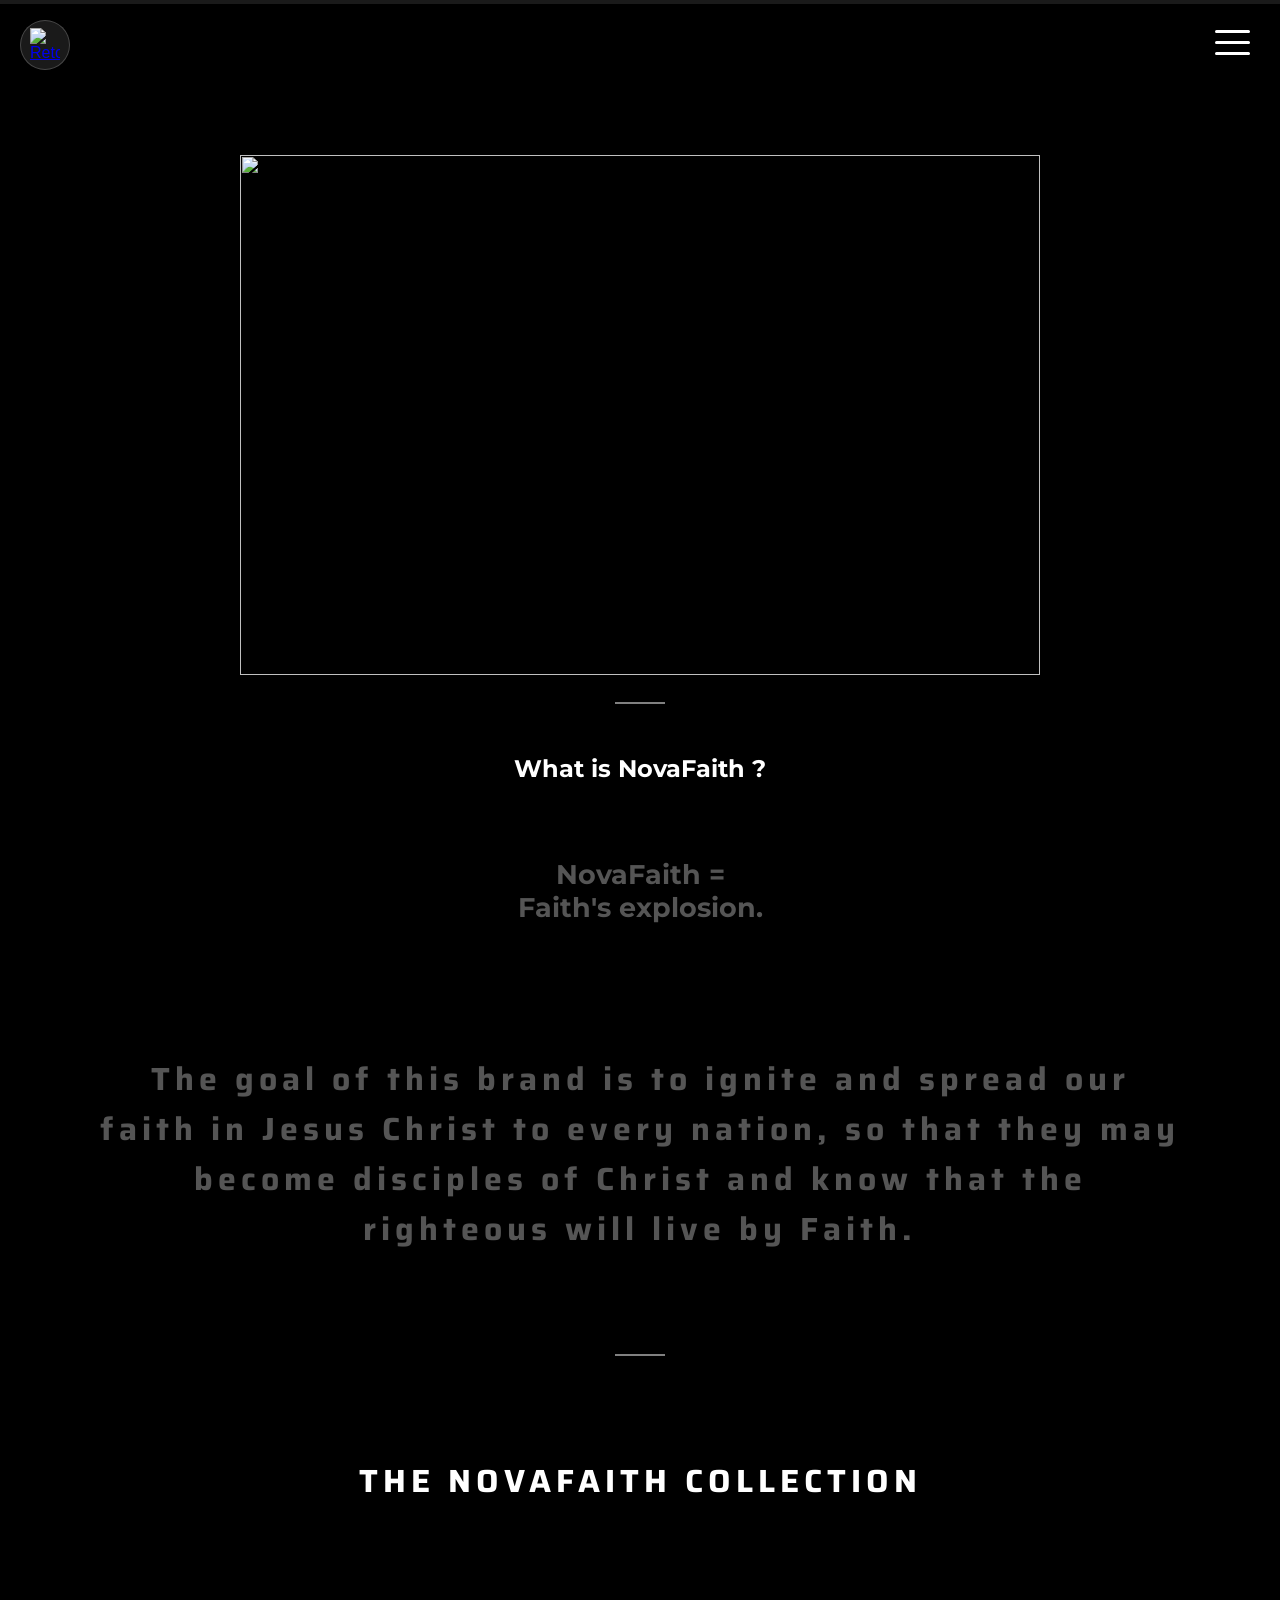
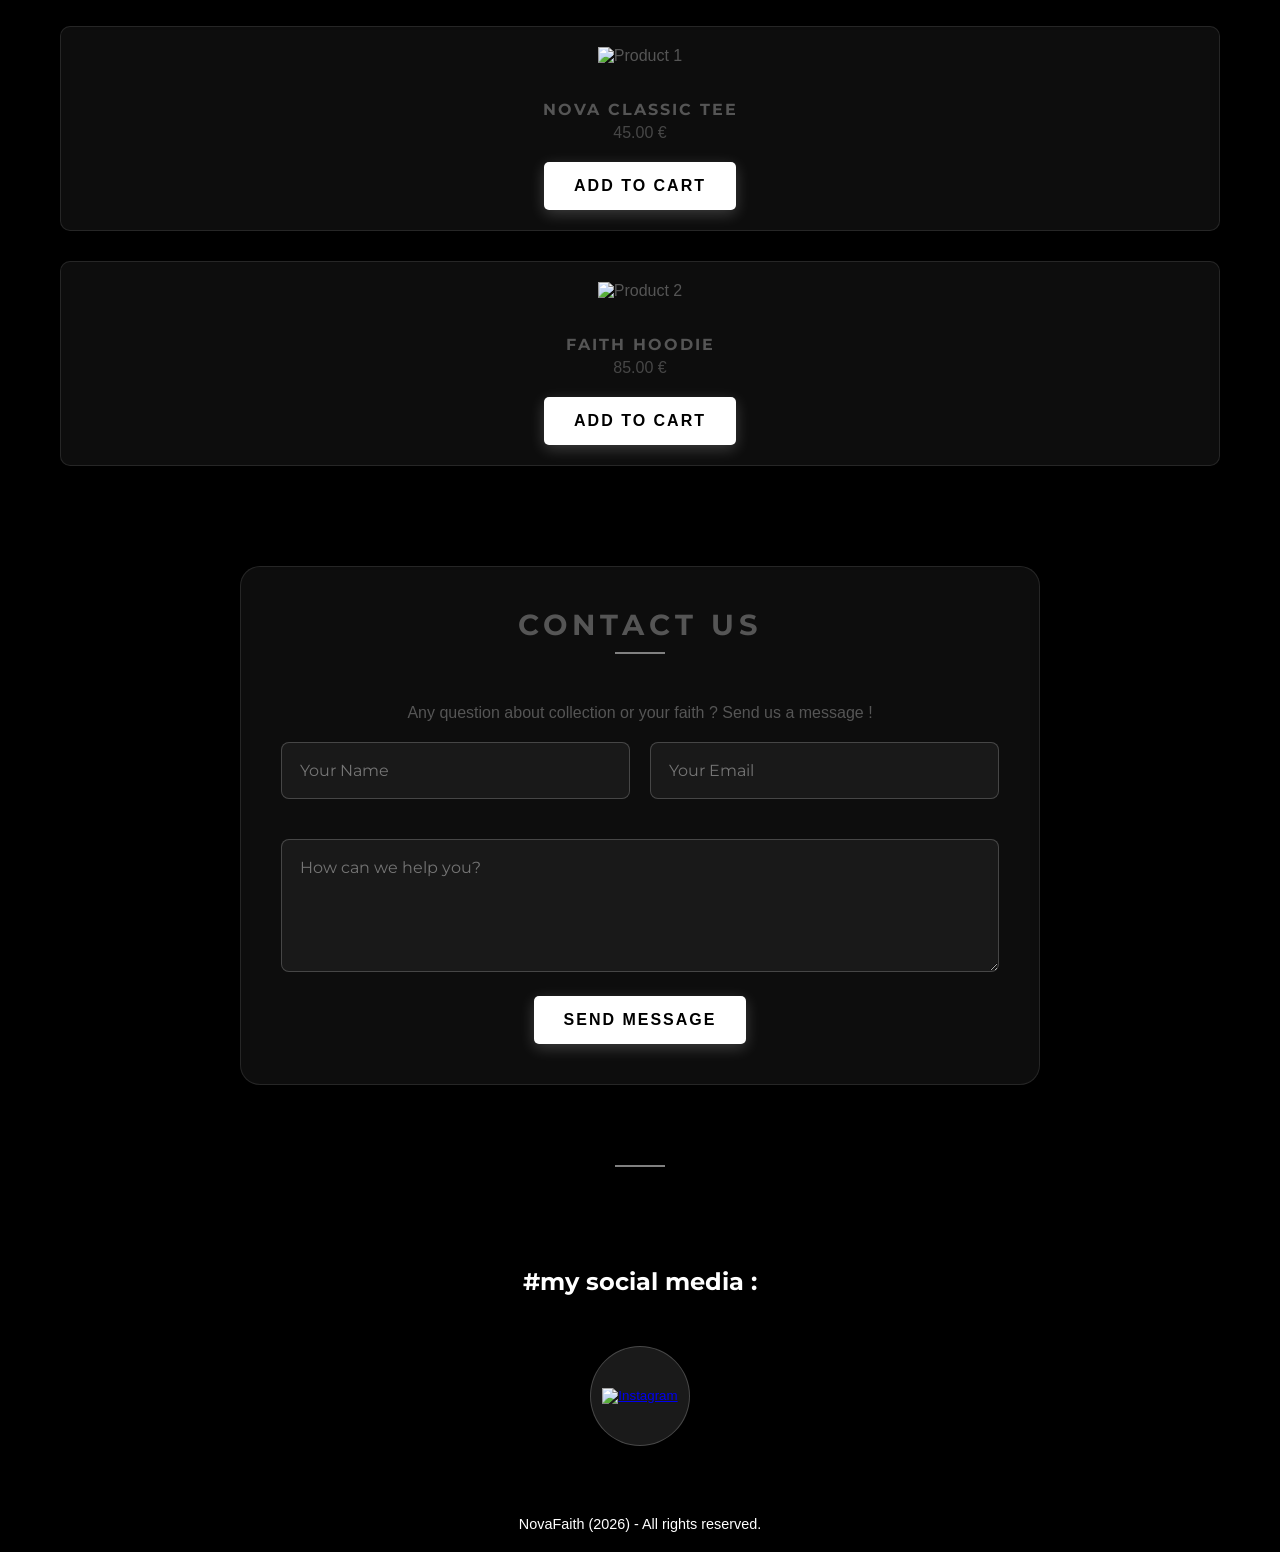
==== vente.html @ d74009ea "Add files via upload" ====
<!DOCTYPE html>
<html lang="en">
<head>
    <meta charset="UTF-8">
    <meta name="viewport" content="width=device-width, initial-scale=1.0">
    <title>Boutique | NovaFaith</title>
    <link rel="shortcut icon" href="/Site Internet/img/IMG_3153.PNG" type="image/x-icon">
    <link rel="stylesheet" href="style.css">
    <link rel="stylesheet" href="https://fonts.googleapis.com/css2?family=Montserrat:wght@400;700&family=Saira:wght@300;600&display=swap">
</head>
<body class="shop-page">

    <nav class="navbar">
        
    <div class="hamburger-menu" id="hamburger">
        <span></span>
        <span></span>
        <span></span>
    </div>
    <div class="nav-overlay" id="nav-overlay">
        <ul class="nav-links">
            <li><a href="#description">What is NovaFaith ?</a></li>
            <li><a href="#product-grid">The NovaFaith Collection</a></li>
            <li><a href="#contact-section">Contact Us</a></li>
        </ul>
    </div>

    <div class="progress-container">
        <div class="progress-bar" id="myBar"></div>
    </div>
    <nav class="shop-nav">
        <a href="nova.html" class="back-link">
            <img src="/Site Internet/img/chevron_left_60dp_E3E3E3_FILL0_wght400_GRAD0_opsz48.svg" alt="Retour">
        </a>

    </nav>

    <main>
        <header class="shop-header">
            <div class="welcome-to">
                <img src="img/IMG_3152.PNG" style="width: 800px; height: 520px; margin-bottom: 27px;">
                <div class="separator"></div>
                <h2>What is NovaFaith ?</h2>
                <div class="description" id="description">
                    <div class="etymologie">
                        <h2>NovaFaith = <br />
                    Faith's explosion.
                        </h2>
                    </div>
                    
                <h3>The goal of this brand is to ignite and spread our faith in Jesus Christ to every nation, so that they may become disciples of Christ and know that <strong>the righteous will live by Faith.</strong></h3>
                </div>
                <div class="separator"></div>
                <h3>THE NOVAFAITH COLLECTION</h3>
            </div>

            <section class="product-grid" id="product-grid">
                <div class="product-card">
                    <div class="product-img-container">
                        <img src="img/IMG_3152.PNG" alt="Product 1">
                    </div>
                    <h4>NOVA CLASSIC TEE</h4>
                    <p>45.00 €</p>
                    <button class="lm">ADD TO CART</button>
                </div>

                <div class="product-card">
                    <div class="product-img-container">
                        <img src="img/IMG_3152.PNG" alt="Product 2">
                    </div>
                    <h4>FAITH HOODIE</h4>
                    <p>85.00 €</p>
                    <button class="lm">ADD TO CART</button>
                </div>
            </section>
        </header>
    </main>

    <section class="contact-section" id="contact-section">
    <div class="contact-container">
        <div class="contact-header">
            <h2>CONTACT US</h2>
            <div class="separator"></div>
            <p>Any question about collection or your faith ? Send us a message !</p>
        </div>
        
        <form id="contact-form">
            <div class="form-row">
                <div class="form-group">
                    <input type="text" id="name" name="name" placeholder="Your Name" required>
                </div>
                <div class="form-group">
                    <input type="email" id="email" name="email" placeholder="Your Email" required>
                </div>
            </div>
            <div class="form-group">
                <textarea id="message" name="message" rows="5" placeholder="How can we help you?" required></textarea>
            </div>
            <button type="submit" class="lm">SEND MESSAGE</button>
        </form>
        <div id="form-status"></div>
    </div>
</section>
<div class="separator"></div>

<div class="rs-links">
    <h2>#my social media :</h2>
    <button class="rs-btn">
        <a href="https://www.instagram.com/novafaith.official/"><img src="/Site Internet/img/instagram-colored.png" style="width: 50px; height: 50px;" alt="Instagram"></a>
    </button>
</div>

<footer>
    NovaFaith (2026) - All rights reserved.
</footer>

<button id="backToTop" class="back-to-top" title="Retour en haut">
    <img src="/Site Internet/img/chevron_left_60dp_E3E3E3_FILL0_wght400_GRAD0_opsz48.svg" alt="Top">
</button>

<script src="script.js"></script>

</body>
</html>
---- style.css ----
/* Reset de base*/
* {
    margin: 0;
    padding: 0;
    box-sizing: border-box;
}

html {
    background: #000; /* Fond noir de base pour éviter les flashs blancs lors du chargement de l'image */
    scroll-behavior: smooth; /* Active le glissement en douceur ! */
}

/* =========================================
   DESIGN DU MENU HAMBURGER
========================================= */

/* L'icône (les 3 barres) */
.hamburger-menu {
    position: fixed;
    top: 30px;
    right: 30px;
    width: 35px;
    height: 25px;
    cursor: pointer;
    z-index: 3000; /* Reste au-dessus de tout */
    display: flex;
    flex-direction: column;
    justify-content: space-between;
}

.hamburger-menu span {
    display: block;
    height: 3px;
    width: 100%;
    background-color: white;
    border-radius: 10px;
    transition: all 0.3s ease-in-out;
}

/* Transformation en Croix (X) quand actif */
.hamburger-menu.active span:nth-child(1) {
    transform: translateY(11px) rotate(45deg);
}
.hamburger-menu.active span:nth-child(2) {
    opacity: 0;
}
.hamburger-menu.active span:nth-child(3) {
    transform: translateY(-11px) rotate(-45deg);
}

/* L'Overlay (Le menu plein écran) */
.nav-overlay {
    position: fixed;
    top: 0;
    left: 0;
    width: 100%;
    height: 100vh;
    background: rgba(0, 0, 0, 0.9); /* Fond sombre */
    backdrop-filter: blur(15px); /* Effet de flou */
    -webkit-backdrop-filter: blur(15px);
    z-index: 2500;
    display: flex;
    justify-content: center;
    align-items: center;
    opacity: 0;
    visibility: hidden;
    transition: all 0.4s ease-in-out;
}

/* Affichage de l'overlay */
.nav-overlay.active {
    opacity: 1;
    visibility: visible;
}

/* Liens de navigation */
.nav-links {
    list-style: none;
    text-align: center;
}

.nav-links li {
    margin: 25px 0;
}

.nav-links a {
    color: white;
    text-decoration: none;
    font-size: 2rem;
    font-family: 'Montserrat', sans-serif;
    font-weight: 700;
    letter-spacing: 5px;
    text-transform: uppercase;
    transition: 0.3s;
}

.nav-links a:hover {
    text-shadow: 0 0 10px rgba(255, 255, 255, 0.8);
    letter-spacing: 8px; /* Petit effet d'écartement au survol */
}

/* Espacement pour le défilement (Scroll Margin) */
#description, #product-grid, #contact-section {
    scroll-margin-top: 80px;
}

/* Ajoute cette règle pour éviter que le contenu ne soit collé tout en haut de l'écran après le clic */
#description, 
#product-grid,
#contact-section {
    scroll-margin-top: 100px;   /* Laisse de l'espace en haut pour respirer */
    display: flex;
    flex-direction: column; 
    justify-content: space-around;
    color: #555555;
    
}

/* 1. On crée un calque fixe derrière tout le contenu */
body::before {
    content: "";
    position: fixed; /* Reste bloqué par rapport à l'écran, pas à la page */
    top: 0;
    left: 0;
    width: 100%;
    height: 100%;
    /* On met l'image et le filtre sombre ici */
    background: linear-gradient(rgba(0,0,0,0.8), rgba(0,0,0,0.8)), 
                url('/Site Internet/img/Photo\ de\ M🇭🇹🙏.jpg') no-repeat center center;
    background-size: cover;
    z-index: -1; /* Place l'image derrière ton texte et tes cartes */
    
    /* Pour éviter les saccades sur mobile */
    will-change: transform; 
}

/* 2. On nettoie le body */
body {
    margin: 0;
    padding: 0;
    font-family: '', sans-serif;
    color: white;
    min-height: 100vh;
    display: flex;
    flex-direction: column;
    text-align: center;
    background: transparent; /* Très important : le fond est maintenant géré par le ::before */
    opacity: 1; /* Etat par défaut */
}

main {
    flex-grow: 1;
    display: flex; 
    align-items: center;
    justify-content: center;
}

/* --- Ajoute ou remplace ces parties dans style.css --- */

/* 1. Animation d'entrée pour tout le bloc central */
header {
    opacity: 0; 
    transform: translateY(30px); /* Commence un peu plus bas */
    animation: reveal 2s cubic-bezier(0.2, 0.8, 0.2, 1) forwards;
    animation-delay: 0.5s;
}

.description {
    padding-left: 100px;
    padding-right: 100px;  
    margin-top: 75px;
    font-family:system-ui, -apple-system, BlinkMacSystemFont, 'Segoe UI', Roboto, Oxygen, Ubuntu, Cantarell, 'Open Sans', 'Helvetica Neue', sans-serif
}

@media (max-width: 768px) {
    .description{
        padding-left: 300px;  
        padding-right: 300px;
    }
}

.etymologie {
    font-weight: bold;
    font-size: large;
    padding-bottom: 30px;
}

@keyframes reveal {
    to {
        opacity: 1;
        transform: translateY(0);
    }
}

/* 2. Animation de flottaison douce pour le logo */
.nova img {
    width: 100%;
    max-width: 800px; /* Taille agrandie comme demandé */
    height: auto;
    filter: drop-shadow(0 5px 15px rgba(0,0,0,0.5)); /* Ombre légère */
    animation: float 6s ease-in-out infinite; /* Mouvement perpétuel */
    transition: transform 0.3s ease, filter 0.3s ease;
}

@keyframes float {
    0% { 
        transform: translateY(0px); 
    }
    50% { 
        transform: translateY(-15px); 
    }
    100% { 
        transform: translateY(0px); 
    }
}

/* Effet au survol amélioré */
.nova img:hover {
    transform: scale(1.05);
    filter: drop-shadow(0 10px 30px rgba(255,255,255,0.1)); /* Lueur discrète */
}

/* 3. Transition douce pour le bouton */
.lm {
    /* ... tes styles actuels ... */
    transition: all 0.4s cubic-bezier(0.4, 0, 0.2, 1);
    letter-spacing: 2px;
}

.lm:hover {
    background-color: #fff;
    color: #000;
    transform: scale(1.1);
    box-shadow: 0 10px 20px rgba(0,0,0,0.4);
}

/* --- Taille du logo sur Ordinateur --- */
.nova img {
    width: 800px;
    /* On passe de 400px à 600px pour un impact visuel fort */
    max-width: 800px;
    filter: drop-shadow(0 5px 15px rgba(0, 0, 0, 0.5));
    height: auto;
    transition: transform 0.3s ease; /* Animation de zoom au survol */
    animation: float 6s ease-in-out infinite;
}

/* --- Taille du logo sur tablette et mobile --- */
@media (max-width: 768px) {
    .nova img {
        /* On passe de 250px à 350px pour qu'il reste lisible sur petit écran */
        max-width: 500px;
    }
}

@media (max-width: 480px) {
    .nova img {
        /* Pour les très petits téléphones */
        max-width: 320px; 
    }
}

.nova img:hover {
    transform: scale(1.05);
}

.welcome-to {
    margin-top: 75px;
    margin-bottom: 75px;
}

.welcome-to h3 {
    font-family: 'Saira', sans-serif;
    font-size: 2rem; /* Taille fixe */
    font-style: normal;
    letter-spacing: 5px;
    margin-top: 100px;
    margin-bottom: 100px;
}

.btn-container {
    margin-top: 20px;
    margin-bottom: 50px;
}

.lm {
    padding: 15px 30px;
    font-size: 1rem;
    background-color: #fff; 
    color: #000; 
    border: none; 
    cursor: pointer; 
    font-weight: bold; 
    border-radius: 5px;
    transition: background 0.3s ease, color 0.3s;
    box-shadow: 0px 4px 15px rgba(255, 255, 255, 0.2)
}

.more {
    padding-bottom: 50px;
}

.more-about {
    padding: 15px 30px;
    font-size: 1rem;
    background-color: #fff; 
    color: #000; 
    border: none; 
    cursor: pointer; 
    font-weight: bold; 
    border-radius: 5px;
    transition: background 0.3s ease, color 0.3s;
    box-shadow: 0px 4px 15px rgba(255, 255, 255, 0.2)
}

.more-about:hover {
    background-color: #000;
    color: #fff; 
    transform: scale(1.1)
}

.lm:hover {
    background-color: #000;
    color: #fff; 
}

/* --- SECTION RESPONSIVE --- */

/* Pour les tablettes et mobiles (écran de moins de 768px) */
@media (max-width: 768px) {
    .nova img {
        /* On passe de 500px à 700px pour qu'il reste imposant */
        max-width: 700px; /* Le logo rétrécit sur mobile */
        margin-bottom: 150px;
        width: 90%; /* S'assure qu'il ne dépasse pas des bords du téléphone */
        
    }

    .welcome-to {
        margin-top: 50px; /* On réduit un peu les marges pour gagner de la place */
        margin-bottom: 50px;
    }

    .welcome-to h3 {
        font-size: 1.1rem;
        letter-spacing: 3px;
        margin-bottom: 150px;
    }

    .lm {
        width: 75%; /* Le bouton prend plus de place en largeur pour être cliquable facilement */
        padding: 20px;
    }

    .welcome-to {
        margin-top: 100px;
        margin-bottom: 100px;
    }

    .nova img {
        width: 600px;
    }
}

/* Pour les tout petits téléphones (moins de 480px) */
    @media (max-width: 480px) {
        .nova img {
        max-width: 380px;
        width: 95%;
        }

        .welcome-to h3 {
            font-size: 1rem; /* On réduit légèrement le texte "WELCOME TO" pour laisser de la place au logo */
        }
    }

/* --- Styles spécifiques à la boutique --- */

.shop-nav {
    position: fixed; /* Reste bloqué à l'écran */
    top: 0;
    left: 0;
    width: 100%;
    padding: 20px;
    z-index: 1000; /* Passe au-dessus de tout le contenu */
    pointer-events: none; /* Permet de cliquer à travers la barre sauf sur le bouton */
    display: flex;
    align-items: center;
}

.back-link {
    pointer-events: auto; /* Réactive le clic sur le bouton lui-même */
    display: flex;
    align-items: center;
    justify-content: center;
    width: 50px;
    height: 50px;
    background: rgba(255, 255, 255, 0.1); /* Cercle discret */
    backdrop-filter: blur(10px);
    -webkit-backdrop-filter: blur(10px);
    border-radius: 50%;
    border: 1px solid rgba(255, 255, 255, 0.2);
    transition: all 0.3s ease;
}

.back-link img {
    width: 30px;    /* Taille de ton chevron SVG */
    height: auto;
}

.back-link:hover {
    background: rgba(255, 255, 255, 0.2);
    transform: scale(1.1);
    border-color: white;
}

@media (max-width: 480px) {
    .shop-nav {
        padding: 15px;
    }
    .back-link {
        width: 40px;
        height: 40px;
    }
}

.shop-page main {
    padding-top: 80px;  /* Evite que le haut de la page soit caché sous le bouton fixe */
}

.product-grid {
    display: grid;
    grid-template-columns: repeat(auto-fit, minimax(280px, 1fr));
    gap: 30px;
    padding: 20px;
    width: 100%;
    max-width: 1200px;
    margin: 0 auto;
}

.product-card {
    background: rgba(255, 255, 255, 0.05);
    padding: 20px;
    border-radius: 10px;
    backdrop-filter: blur(5px);
    border: 1px solid rgba(255, 255, 255, 0.1);
    transition: transform 0.4s ease, background 0.4s ease;
}

.product-card:hover {
    transform: translateY(-10px);
    background: rgba(255, 255, 255, 0.1);
}

.product-img-container img {
    width: 100%;
    max-width: 200px;
    height: auto; 
    margin-bottom: 20px;
}

.product-card h4 {
    margin: 15px 0 5px 0; 
    letter-spacing: 2px;
}

.product-card p {
    margin-bottom: 20px; 
    opacity: 0.8;
}

/* Ajustement pour le responsive boutique */
@media (max-width: 768px) {
    .product-grid {
        grid-template-columns: 2fr;
        padding-left: 200px;
        padding-right: 200px;
    }

    .product-card {
        margin: 0 auto;
    }
}

h1, h2, h3, h4 {
    font-family: 'Montserrat', sans-serif;
}

/* --- SECTION CONTACT RESPONSIVE --- */
.contact-section {
    padding: 80px 20px;
    display: flex;
    justify-content: center;
    align-items: center;
}

.contact-container {
    background: rgba(255, 255, 255, 0.05);
    backdrop-filter: blur(15px);
    -webkit-backdrop-filter: blur(15px);
    border: 1px solid rgba(255, 255, 255, 0.1);
    padding: 40px;
    border-radius: 20px;
    width: 100%;
    max-width: 800px; /* Largeur max pour ordinateur */
    transition: transform 0.3s ease;
}

.contact-header h2 {
    letter-spacing: 5px;
    font-size: 1.8rem;
    margin-bottom: 10px;
}

.contact-header p {
    margin-bottom: 20px;
    margin-top: 20px;
}

.separator {
    width: 50px;
    height: 2px;
    background: grey;
    margin: 0 auto 50px auto;
}

.form-row {
    display: flex;
    gap: 20px; /* Espace entre Nom et Email */
    margin-bottom: 20px;
}

.form-group {
    flex: 1;
    margin-bottom: 20px;
}

.contact-container input, 
.contact-container textarea {
    width: 100%;
    padding: 18px;
    background: rgba(255, 255, 255, 0.05);
    border: 1px solid rgba(255, 255, 255, 0.2);
    border-radius: 8px;
    color: white;
    font-family: 'Montserrat', sans-serif;
    font-size: 1rem;
    outline: none;
    transition: all 0.3s ease;
}

.contact-container input:focus, 
.contact-container textarea:focus {
    background: rgba(255, 255, 255, 0.12);
    border-color: rgba(255, 255, 255, 0.5);
    box-shadow: 0 0 15px rgba(255, 255, 255, 0.05);
}

/* --- MEDIA QUERIES (Le coeur du responsive) --- */

@media (max-width: 768px) {
    .form-row {
        flex-direction: column; /* Empile Nom et Email verticalement sur tablette/mobile */
        gap: 0;
    }
    
    .contact-container {
        padding: 30px 20px;
        margin: 0 10px;
    }

    .contact-header h2 {
        font-size: 1.5rem;
    }
}

@media (max-width: 480px) {
    .contact-section {
        padding: 50px 15px;
    }
    
    .contact-container input, 
    .contact-container textarea {
        padding: 15px;
        font-size: 0.9rem;
    }
}

/* Conteneur de la barre (fond vide) */
.progress-container {
    position: fixed;
    top: 0;
    left: 0;
    width: 100%;
    height: 4px; /* Très discret */
    background: rgba(255, 255, 255, 0.1);
    z-index: 2000; /* Doit être au-dessus de tout, même de la nav */
}

/* La barre qui se remplit */
.progress-bar {
    height: 4px;
    background: #ffffff; /* Couleur blanche pour rester minimaliste */
    width: 0%; /* Départ à zéro */
    box-shadow: 0 0 10px rgba(255, 255, 255, 0.5); /* Effet de lueur divine */
    transition: width 0.1s ease-out;
}

.rs-links {
    padding: 50px;
}

.rs-links h2 {
    padding-bottom: 50px;
}

.rs-btn {
    border-radius: 50%;
    background: rgba(255, 255, 255, 0.1);
    backdrop-filter: blur(10px);
    -webkit-backdrop-filter: blur(10px);
    border: 1px solid rgba(255, 255, 255, 0.2);
    cursor: pointer;
    bottom: 30px;
    right: 30px;
    width: 100px;
    height: 100px;
}

footer {
    padding: 20px;
    font-size: 0.9rem;
}



/* --- Bouton Retour en Haut --- */
.back-to-top {
    position: fixed;
    bottom: 30px;
    right: 30px;
    width: 50px;
    height: 50px;
    background: rgba(255, 255, 255, 0.1);
    backdrop-filter: blur(10px);
    -webkit-backdrop-filter: blur(10px);
    border: 1px solid rgba(255, 255, 255, 0.2);
    border-radius: 50%;
    cursor: pointer;
    display: flex;
    align-items: center;
    justify-content: center;
    z-index: 1000;
    opacity: 0; /* Caché par défaut */
    visibility: hidden;
    transition: all 0.4s ease;
}

.back-to-top img {
    width: 25px;
    transform: rotate(90deg); /* Oriente le chevron vers le haut */
    filter: brightness(1.5);
}

.back-to-top.show {
    opacity: 1;
    visibility: visible;
}

.back-to-top:hover {
    background: rgba(255, 255, 255, 0.2);
    transform: translateY(-5px); /* Petit bond au survol */
    border-color: white;
}

/* Ajustement mobile */
@media (max-width: 480px) {
    .back-to-top {
        bottom: 20px;
        right: 20px;
        width: 45px;
        height: 45px;
    }
}
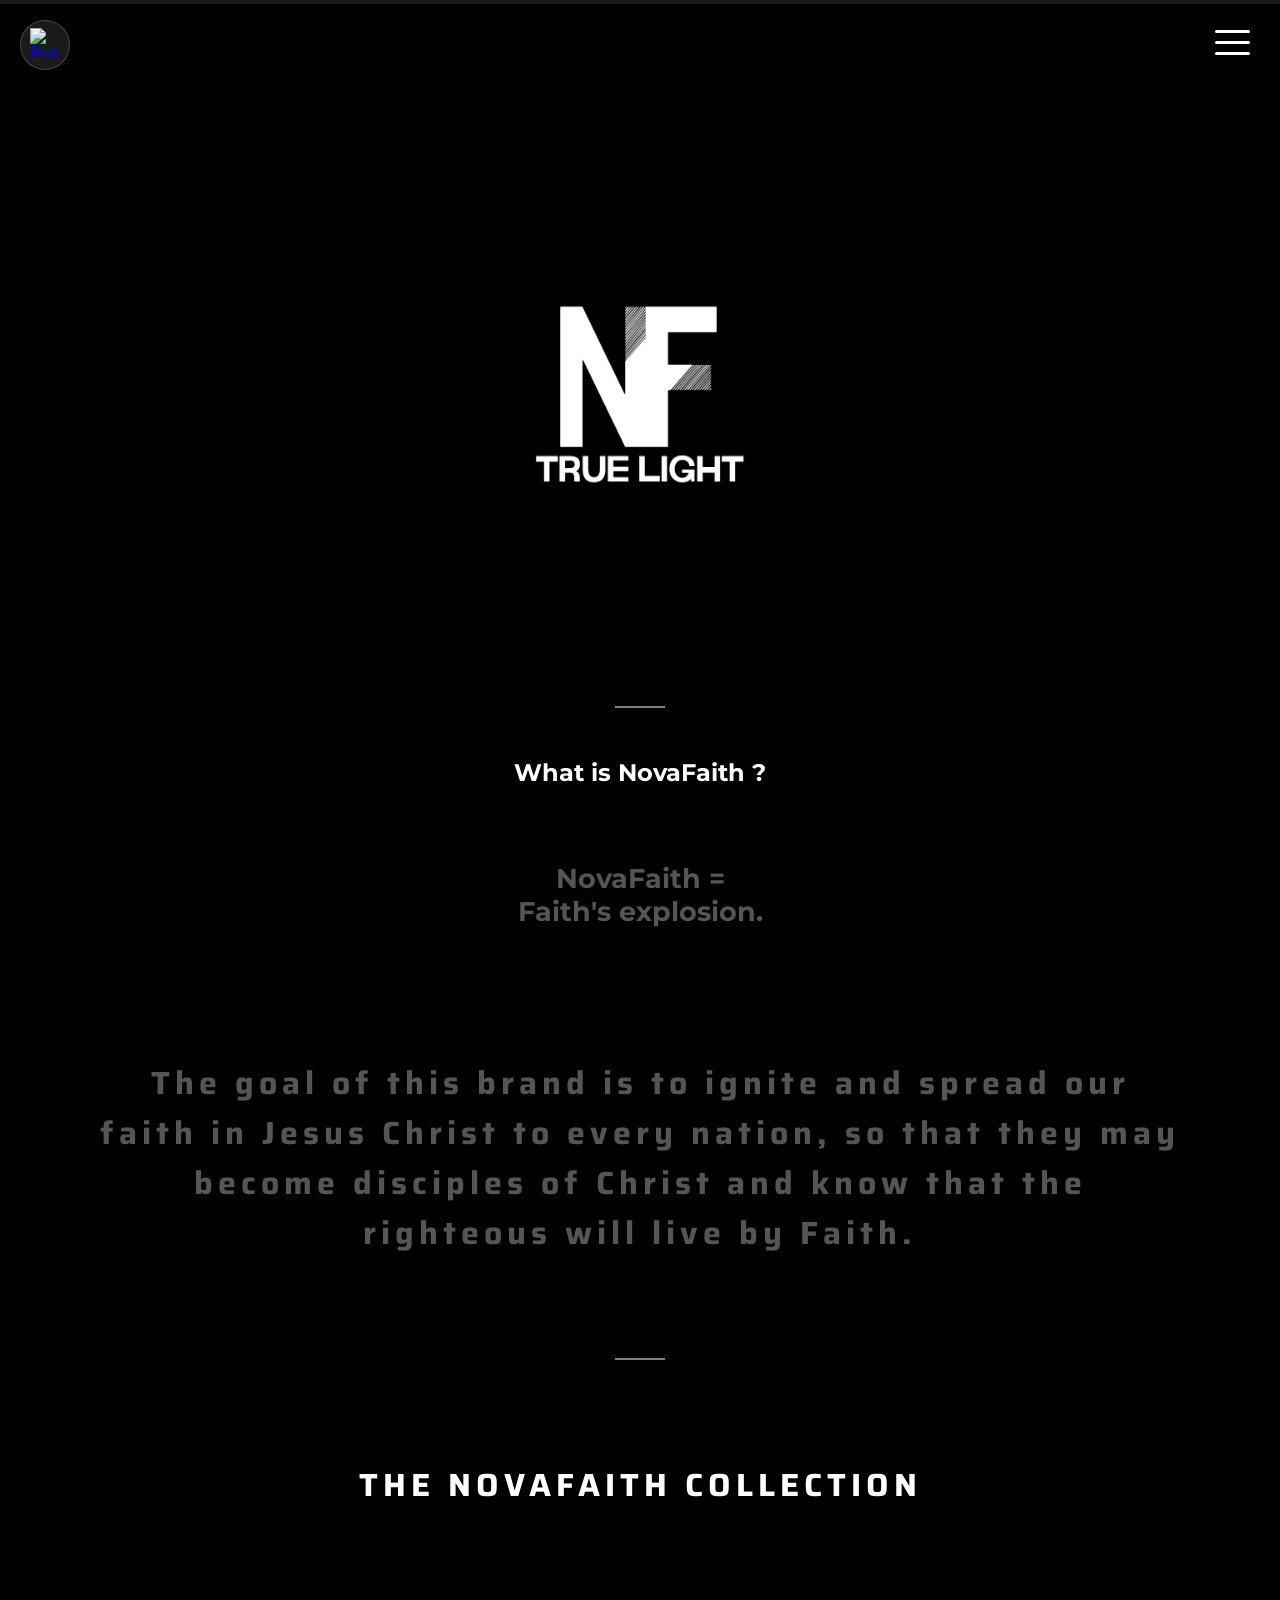
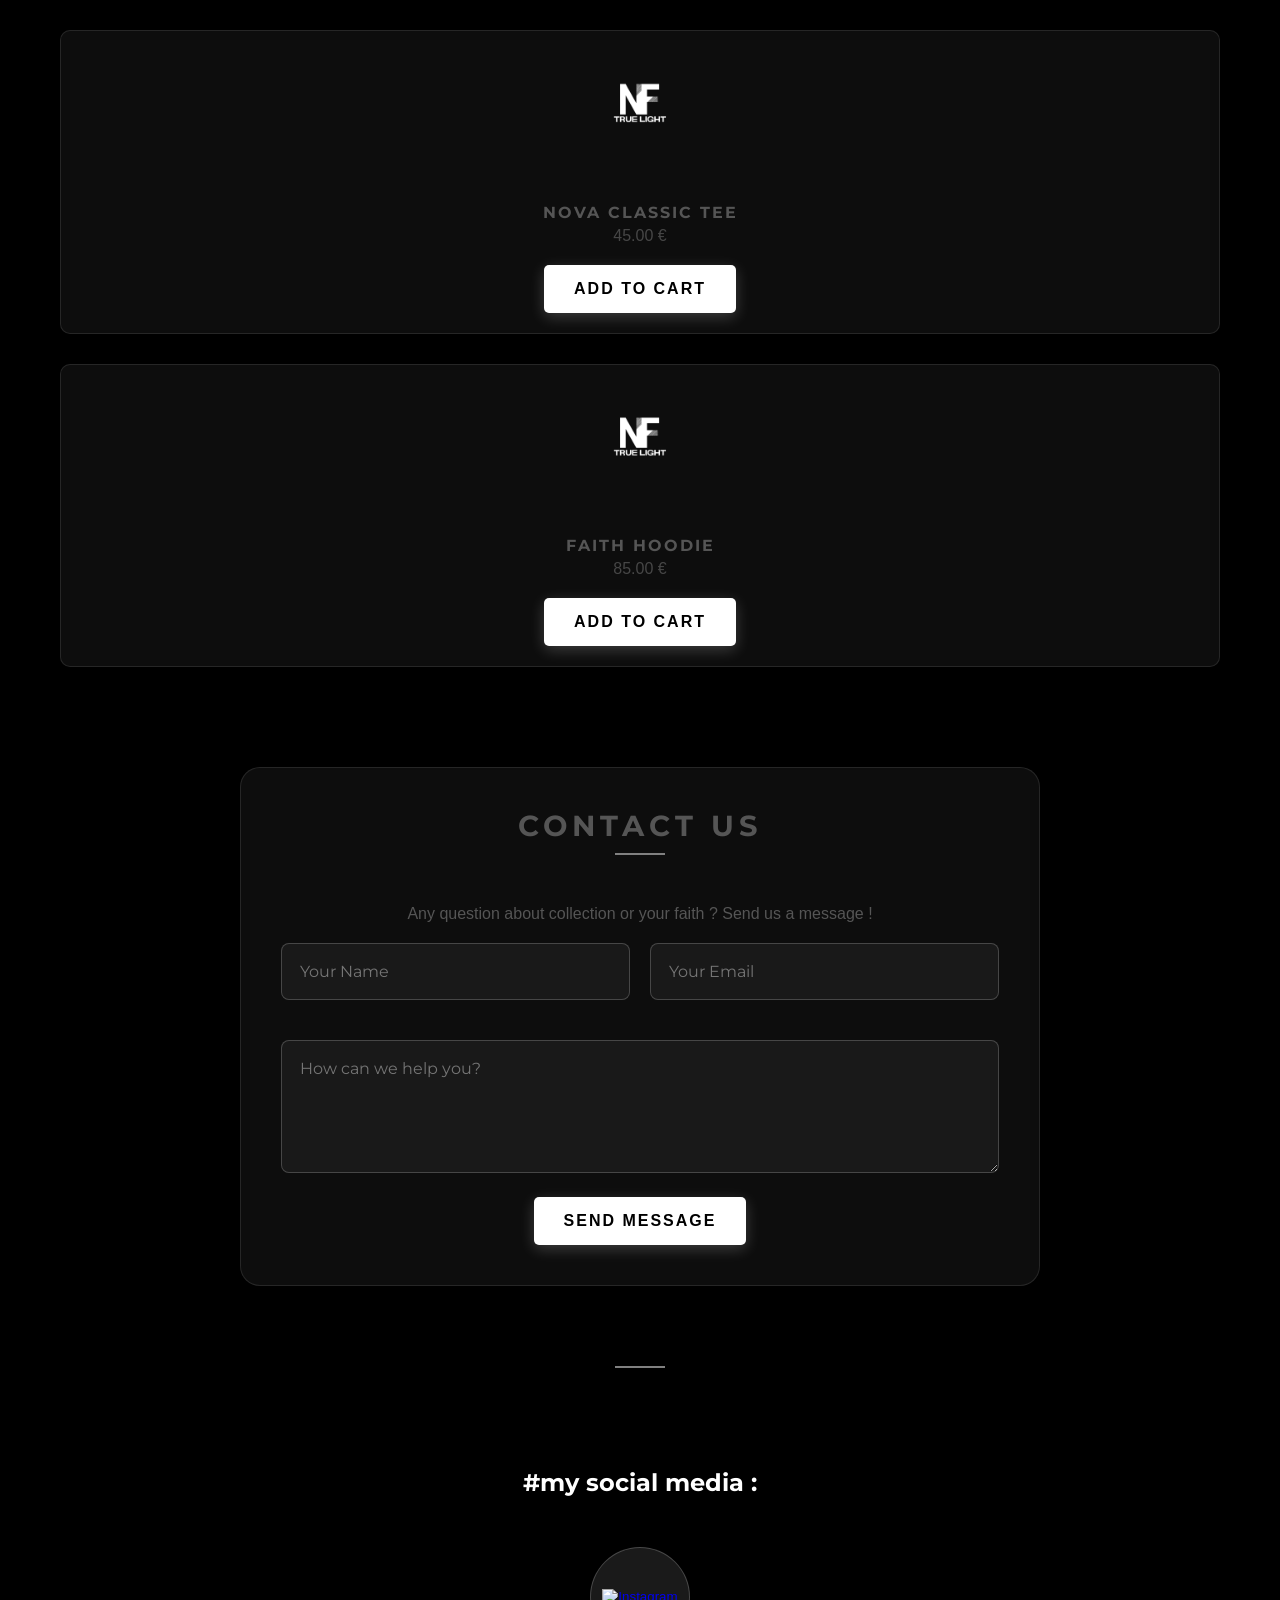
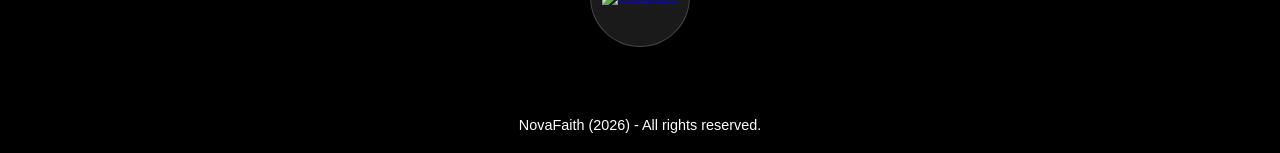
==== commit 53b00fba: "Update vente.html Signed-off-by: misclalawens2021-beep <misclalawens2021@gmail.com>" ====
--- a/vente.html
+++ b/vente.html
@@ -29,7 +29,7 @@
         <div class="progress-bar" id="myBar"></div>
     </div>
     <nav class="shop-nav">
-        <a href="nova.html" class="back-link">
+        <a href="index.html" class="back-link">
             <img src="/Site Internet/img/chevron_left_60dp_E3E3E3_FILL0_wght400_GRAD0_opsz48.svg" alt="Retour">
         </a>
 
@@ -38,7 +38,7 @@
     <main>
         <header class="shop-header">
             <div class="welcome-to">
-                <img src="img/IMG_3152.PNG" style="width: 800px; height: 520px; margin-bottom: 27px;">
+                <img src="IMG_3152.PNG" style="width: 800px; height: 520px; margin-bottom: 27px;">
                 <div class="separator"></div>
                 <h2>What is NovaFaith ?</h2>
                 <div class="description" id="description">
@@ -57,7 +57,7 @@
             <section class="product-grid" id="product-grid">
                 <div class="product-card">
                     <div class="product-img-container">
-                        <img src="img/IMG_3152.PNG" alt="Product 1">
+                        <img src="IMG_3152.PNG" alt="Product 1">
                     </div>
                     <h4>NOVA CLASSIC TEE</h4>
                     <p>45.00 €</p>
@@ -66,7 +66,7 @@
 
                 <div class="product-card">
                     <div class="product-img-container">
-                        <img src="img/IMG_3152.PNG" alt="Product 2">
+                        <img src="IMG_3152.PNG" alt="Product 2">
                     </div>
                     <h4>FAITH HOODIE</h4>
                     <p>85.00 €</p>
@@ -121,4 +121,7 @@
 <script src="script.js"></script>
 
 </body>
-</html>+
+</html>
+
+
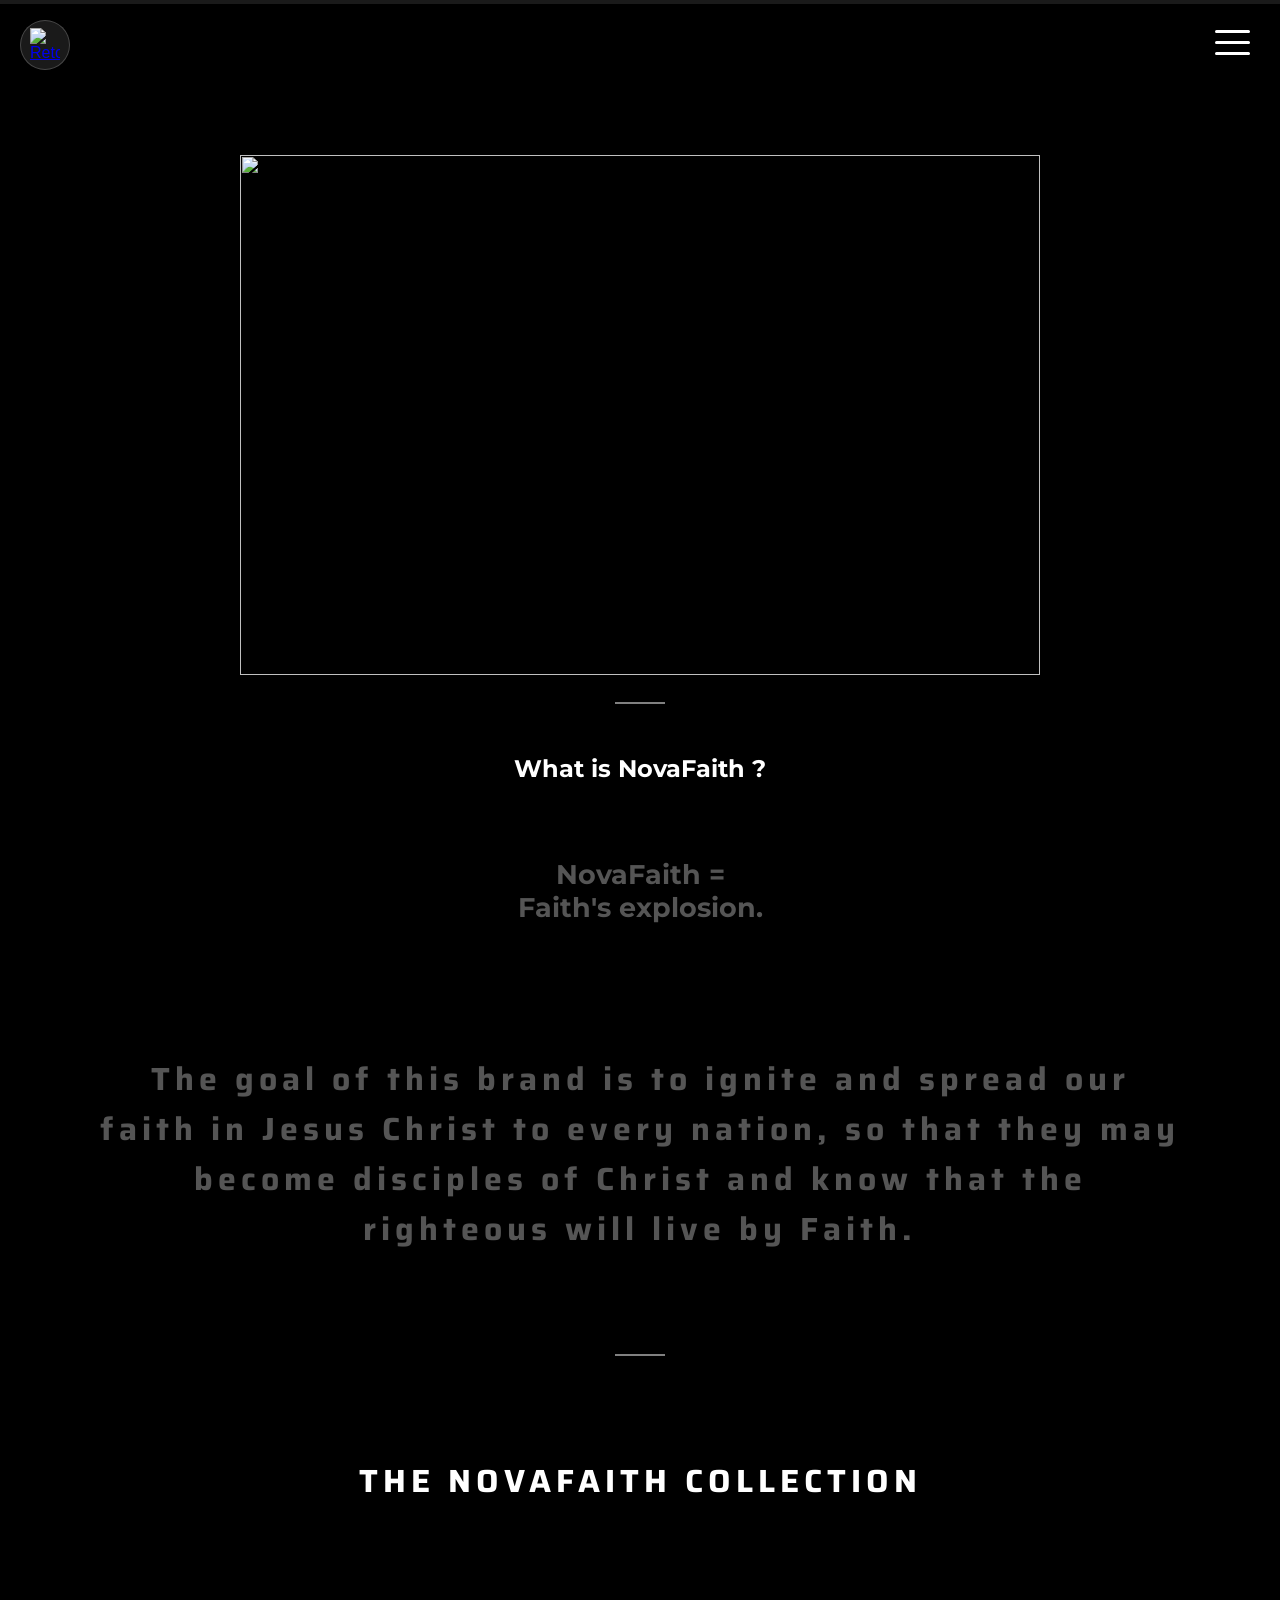
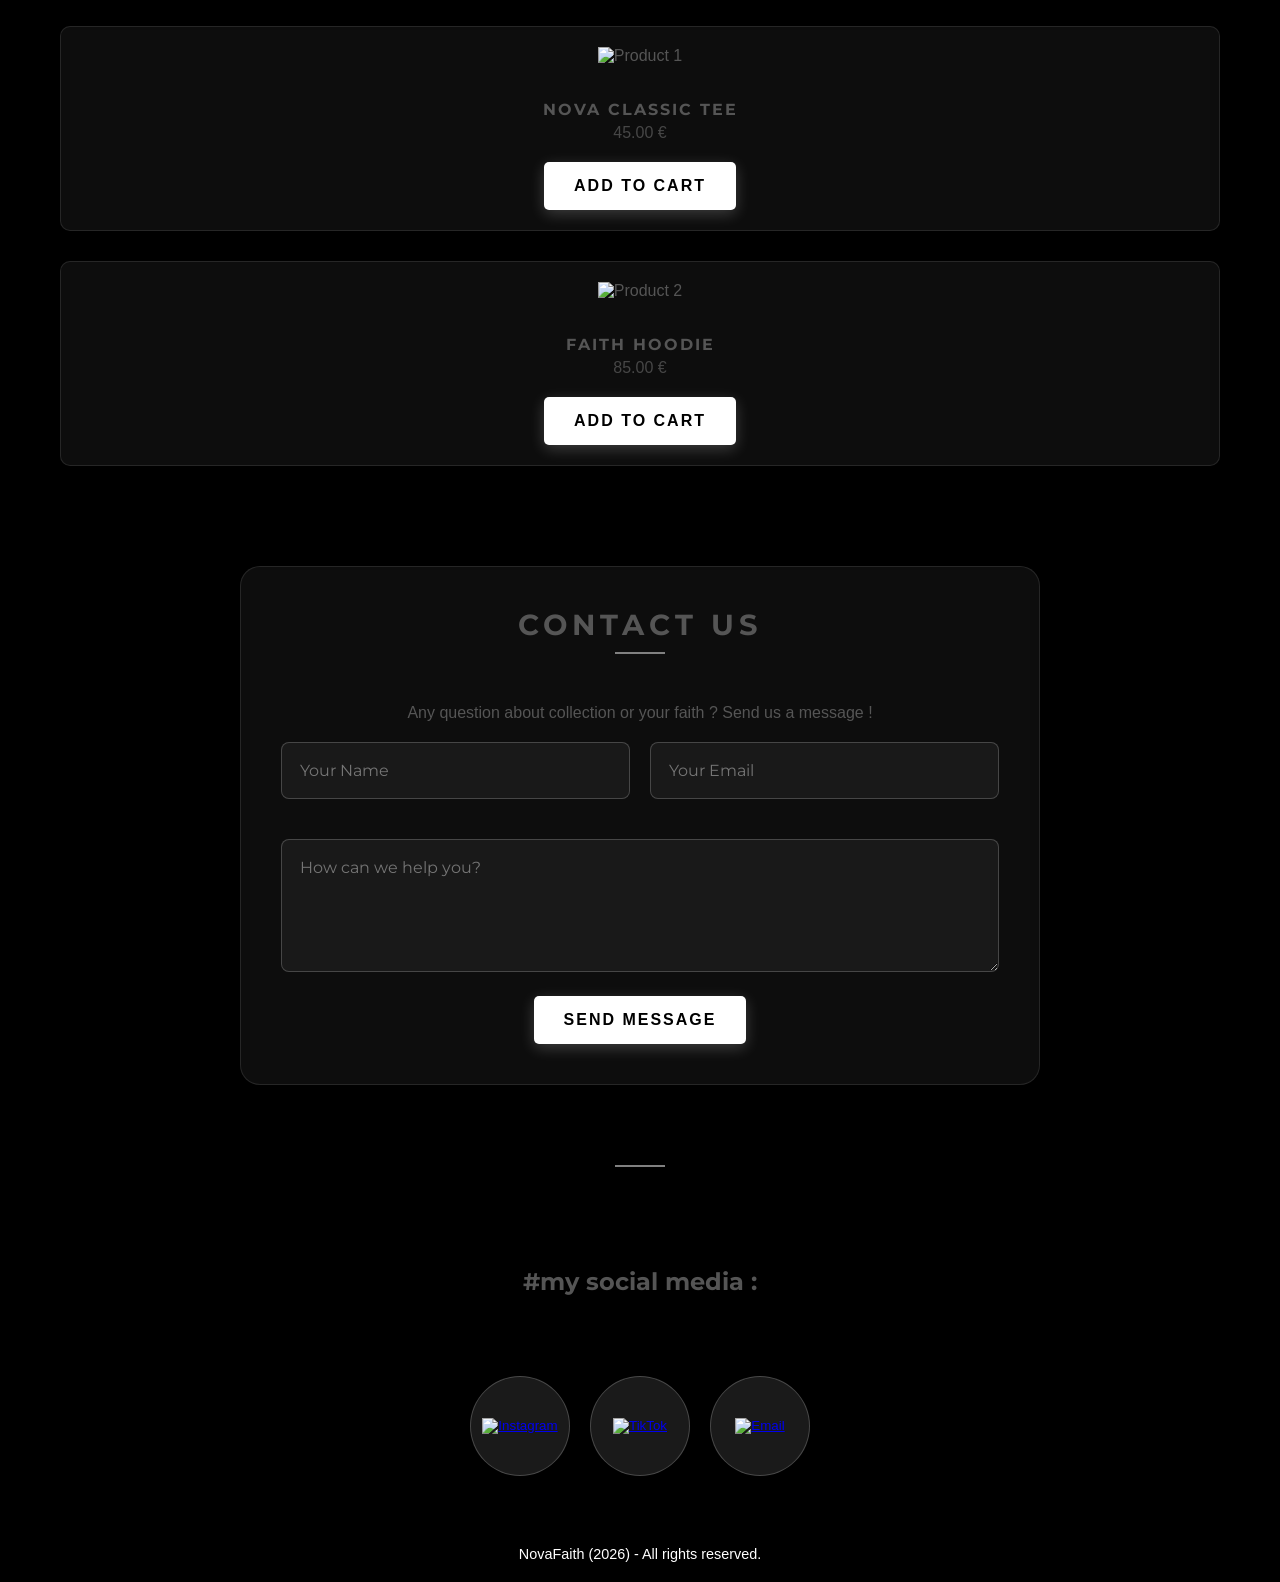
==== commit 73def15d: "Update vente.html Signed-off-by: misclalawens2021-beep <misclalawens2021@gmail.com>" ====
--- a/vente.html
+++ b/vente.html
@@ -4,7 +4,7 @@
     <meta charset="UTF-8">
     <meta name="viewport" content="width=device-width, initial-scale=1.0">
     <title>Boutique | NovaFaith</title>
-    <link rel="shortcut icon" href="/Site Internet/img/IMG_3153.PNG" type="image/x-icon">
+    <link rel="shortcut icon" href="img/IMG_3153.png" type="image/x-icon">
     <link rel="stylesheet" href="style.css">
     <link rel="stylesheet" href="https://fonts.googleapis.com/css2?family=Montserrat:wght@400;700&family=Saira:wght@300;600&display=swap">
 </head>
@@ -22,6 +22,7 @@
             <li><a href="#description">What is NovaFaith ?</a></li>
             <li><a href="#product-grid">The NovaFaith Collection</a></li>
             <li><a href="#contact-section">Contact Us</a></li>
+            <li><a href="#mysocialmedia">#mysocialmedia</a></li>
         </ul>
     </div>
 
@@ -30,7 +31,7 @@
     </div>
     <nav class="shop-nav">
         <a href="index.html" class="back-link">
-            <img src="/Site Internet/img/chevron_left_60dp_E3E3E3_FILL0_wght400_GRAD0_opsz48.svg" alt="Retour">
+            <img src="img/chevron_left_60dp_E3E3E3_FILL0_wght400_GRAD0_opsz48.svg" alt="Retour">
         </a>
 
     </nav>
@@ -38,7 +39,7 @@
     <main>
         <header class="shop-header">
             <div class="welcome-to">
-                <img src="IMG_3152.PNG" style="width: 800px; height: 520px; margin-bottom: 27px;">
+                <img src="img/IMG_3152.png" style="width: 800px; height: 520px; margin-bottom: 27px;">
                 <div class="separator"></div>
                 <h2>What is NovaFaith ?</h2>
                 <div class="description" id="description">
@@ -57,7 +58,7 @@
             <section class="product-grid" id="product-grid">
                 <div class="product-card">
                     <div class="product-img-container">
-                        <img src="IMG_3152.PNG" alt="Product 1">
+                        <img src="img/IMG_3152.png" alt="Product 1">
                     </div>
                     <h4>NOVA CLASSIC TEE</h4>
                     <p>45.00 €</p>
@@ -66,7 +67,7 @@
 
                 <div class="product-card">
                     <div class="product-img-container">
-                        <img src="IMG_3152.PNG" alt="Product 2">
+                        <img src="img/IMG_3152.png" alt="Product 2">
                     </div>
                     <h4>FAITH HOODIE</h4>
                     <p>85.00 €</p>
@@ -103,11 +104,24 @@
 </section>
 <div class="separator"></div>
 
-<div class="rs-links">
+<div class="rs-links" id="mysocialmedia">
     <h2>#my social media :</h2>
-    <button class="rs-btn">
-        <a href="https://www.instagram.com/novafaith.official/"><img src="/Site Internet/img/instagram-colored.png" style="width: 50px; height: 50px;" alt="Instagram"></a>
-    </button>
+    
+    <div class="rs-container">
+        <button class="rs-btn">
+            <a href="https://www.instagram.com/novafaith.official/"><img src="img/instagram-colored.png" style="width: 50px; height: 50px;" alt="Instagram"></a>
+        </button>
+
+        <button class="rs-btn">
+            <a href="https://www.tiktok.com/@novafaith.official"><img src="img/tiktok-svgrepo-com.svg" style="width: 50px; height: 50px;" alt="TikTok"></a>
+        </button>
+
+        <button class="rs-btn">
+            <a href="mailto:misclalawens2021@gmail.com">
+                <img src="img/mail-pencil-svgrepo-com.svg" style="width: 50px; height: 50px;" alt="Email">
+            </a>
+        </button>
+    </div>
 </div>
 
 <footer>
@@ -115,13 +129,13 @@
 </footer>
 
 <button id="backToTop" class="back-to-top" title="Retour en haut">
-    <img src="/Site Internet/img/chevron_left_60dp_E3E3E3_FILL0_wght400_GRAD0_opsz48.svg" alt="Top">
+    <img src="img/chevron_left_60dp_E3E3E3_FILL0_wght400_GRAD0_opsz48.svg" alt="Top">
 </button>
 
 <script src="script.js"></script>
 
 </body>
-
 </html>
 
 
+
--- a/style.css
+++ b/style.css
@@ -100,14 +100,15 @@
 }
 
 /* Espacement pour le défilement (Scroll Margin) */
-#description, #product-grid, #contact-section {
+#description, #product-grid, #contact-section, #mysocialmedia {
     scroll-margin-top: 80px;
 }
 
 /* Ajoute cette règle pour éviter que le contenu ne soit collé tout en haut de l'écran après le clic */
 #description, 
 #product-grid,
-#contact-section {
+#contact-section,
+#mysocialmedia {
     scroll-margin-top: 100px;   /* Laisse de l'espace en haut pour respirer */
     display: flex;
     flex-direction: column; 
@@ -126,7 +127,7 @@
     height: 100%;
     /* On met l'image et le filtre sombre ici */
     background: linear-gradient(rgba(0,0,0,0.8), rgba(0,0,0,0.8)), 
-                url('/Site Internet/img/Photo\ de\ M🇭🇹🙏.jpg') no-repeat center center;
+                url('img/Photo\ de\ M🇭🇹🙏.jpg') no-repeat center center;
     background-size: cover;
     z-index: -1; /* Place l'image derrière ton texte et tes cartes */
     
@@ -296,29 +297,6 @@
     box-shadow: 0px 4px 15px rgba(255, 255, 255, 0.2)
 }
 
-.more {
-    padding-bottom: 50px;
-}
-
-.more-about {
-    padding: 15px 30px;
-    font-size: 1rem;
-    background-color: #fff; 
-    color: #000; 
-    border: none; 
-    cursor: pointer; 
-    font-weight: bold; 
-    border-radius: 5px;
-    transition: background 0.3s ease, color 0.3s;
-    box-shadow: 0px 4px 15px rgba(255, 255, 255, 0.2)
-}
-
-.more-about:hover {
-    background-color: #000;
-    color: #fff; 
-    transform: scale(1.1)
-}
-
 .lm:hover {
     background-color: #000;
     color: #fff; 
@@ -608,10 +586,23 @@
 
 .rs-links {
     padding: 50px;
+    display: flex;             /* Active le mode horizontal */
+    flex-direction: column;    /* Garde le titre au-dessus */
+    align-items: center;       /* Centre le tout horizontalement */
+    gap: 30px;                 /* Espace entre le titre et les boutons */
 }
 
 .rs-links h2 {
     padding-bottom: 50px;
+}
+
+/* Nouveau conteneur pour les boutons uniquement */
+.rs-container {
+    display: flex;             /* Aligne les boutons côte à côte */
+    flex-direction: row;       /* Force l'alignement horizontal */
+    justify-content: center;   /* Centre les boutons */
+    gap: 20px;                 /* Espace entre chaque bouton */
+    flex-wrap: wrap;           /* Permet de passer à la ligne sur petit mobile */
 }
 
 .rs-btn {
@@ -681,4 +672,4 @@
         width: 45px;
         height: 45px;
     }
-}+}
